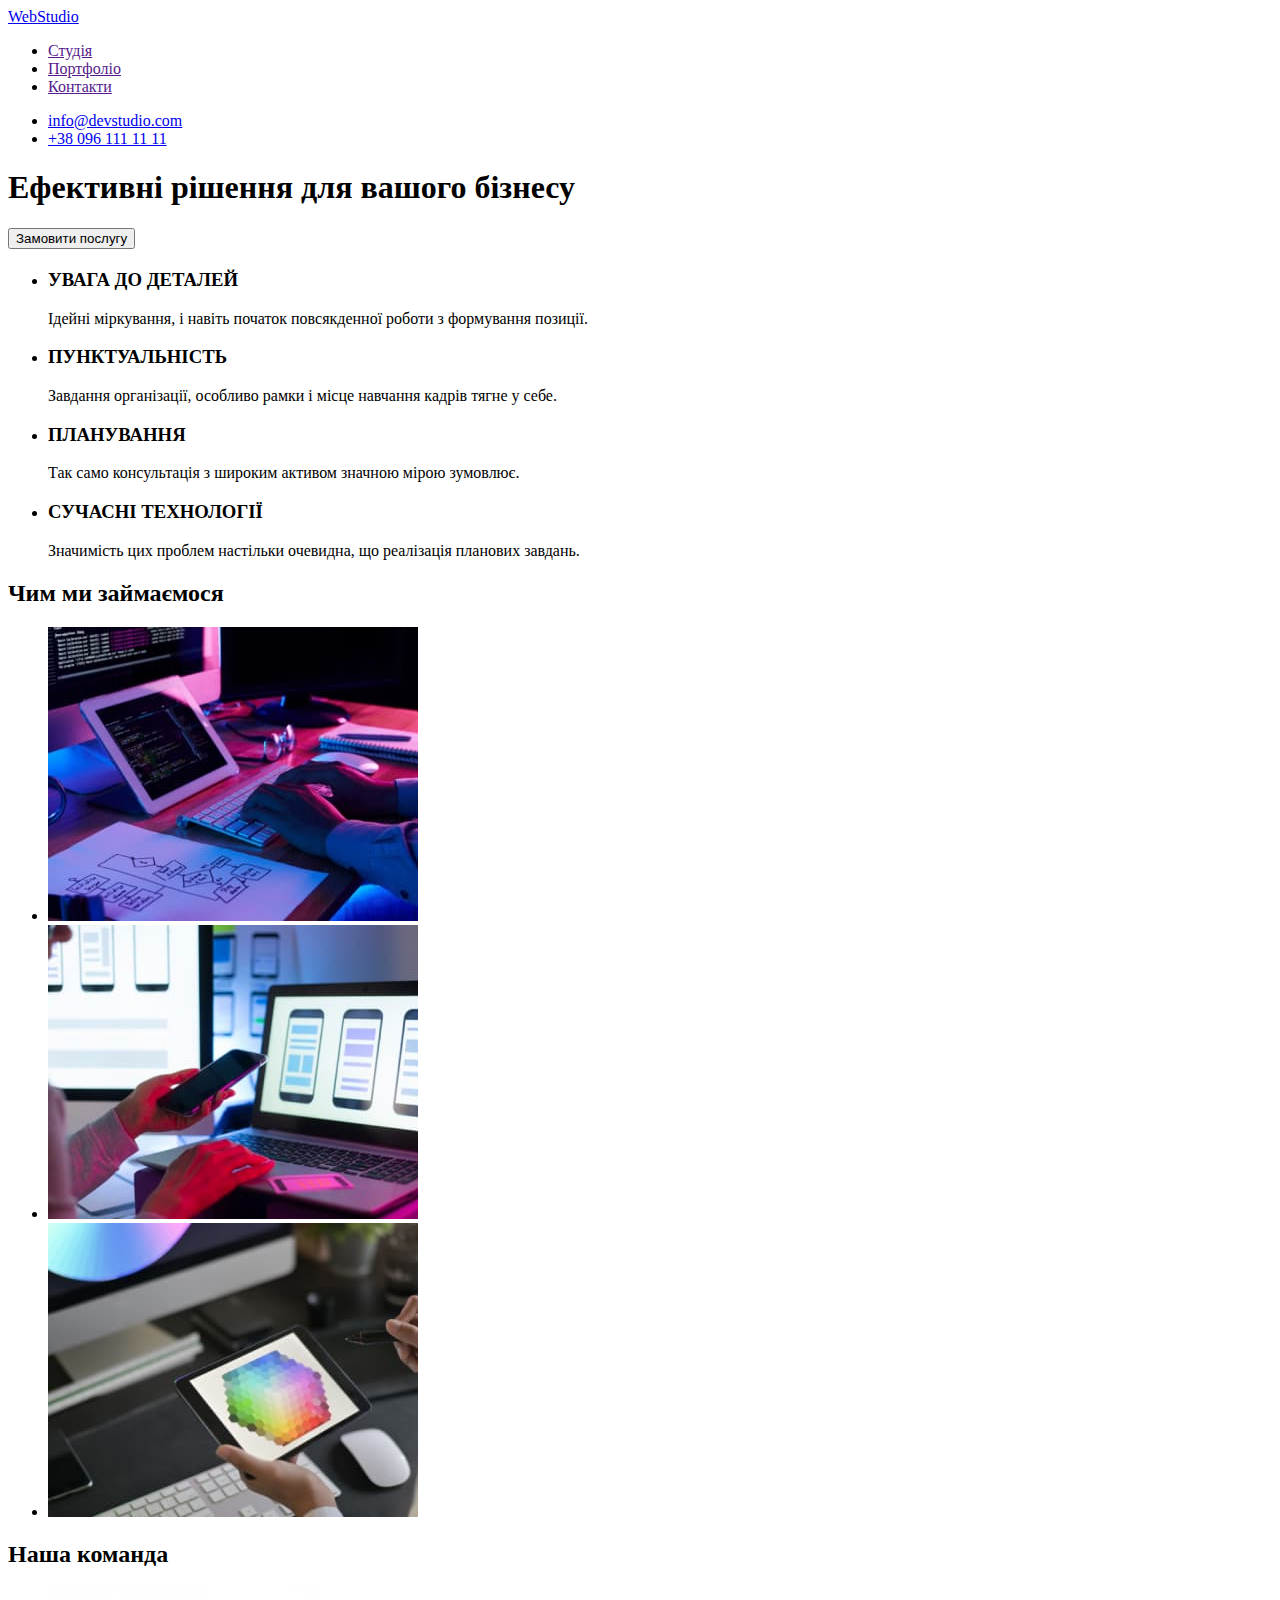
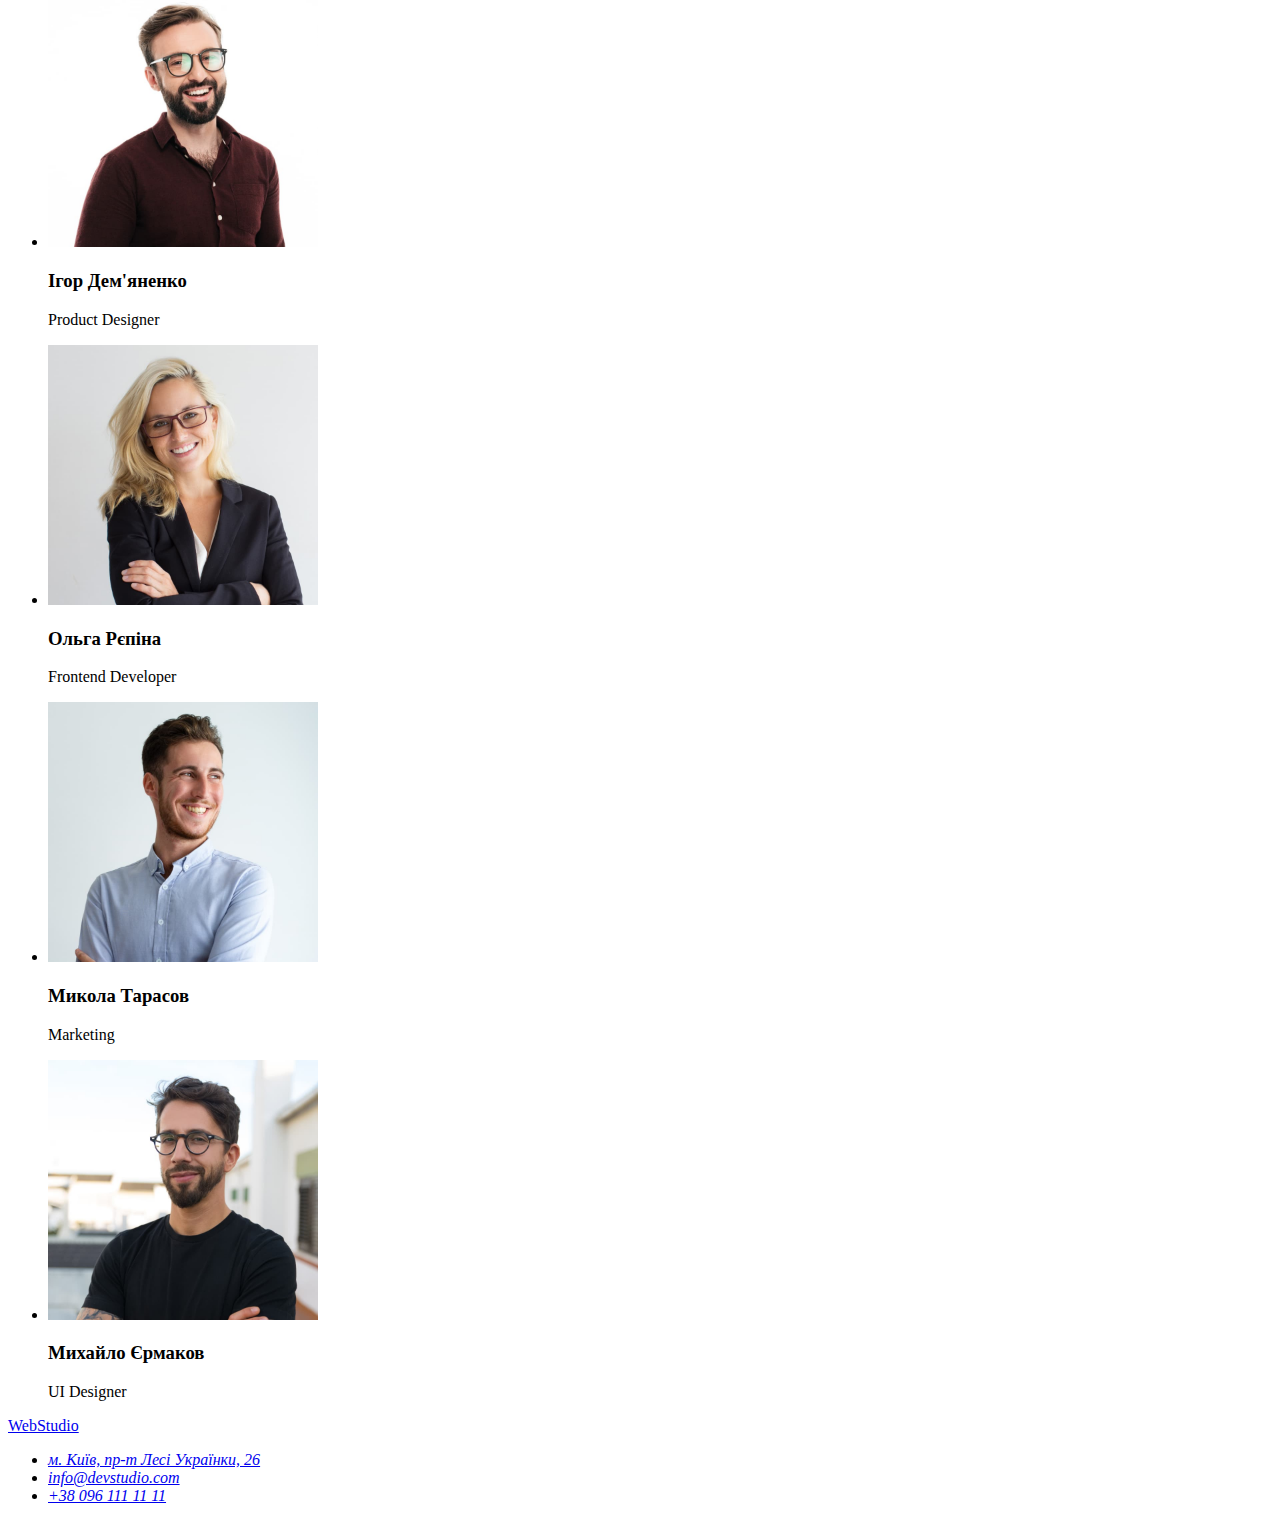
==== index.html @ 6aa67046 "update index html" ====
<!DOCTYPE html>
<html lang="en">

<head>
  <meta charset="UTF-8">
  <meta http-equiv="X-UA-Compatible" content="IE=edge">
  <meta name="viewport" content="width=device-width, initial-scale=1.0">
  <title>Document</title>
</head>

<body>
  <header>
    <a href="/">WebStudio</a>

    <nav>
      <ul>
        <li><a href="">Студія</a></li>
        <li><a href="">Портфоліо</a></li>
        <li><a href="">Контакти</a></li>
      </ul>
    </nav>
    <ul>
      <li><a href="mailto:info@devstudio.com">info@devstudio.com</a></li>
      <li><a href="tel:+380961111111">+38 096 111 11 11</a></li>
    </ul>
  </header>
  <main>
    <section>
      <h1>Ефективні рішення для вашого бізнесу</h1>
      <button type="button">Замовити послугу</button>
    </section>
    <section>
      <h2></h2>
      <ul>
        <li>
          <h3>УВАГА ДО ДЕТАЛЕЙ</h3>
          <p>Ідейні міркування, і навіть початок повсякденної роботи з формування позиції.</p>
        </li>
        <li>
          <h3>ПУНКТУАЛЬНІСТЬ</h3>
          <p>Завдання організації, особливо рамки і місце навчання кадрів тягне у себе.</p>
        </li>
        <li>
          <h3>ПЛАНУВАННЯ</h3>
          <p>Так само консультація з широким активом значною мірою зумовлює.</p>
        </li>
        <li>
          <h3>СУЧАСНІ ТЕХНОЛОГІЇ</h3>
          <p>Значимість цих проблем настільки очевидна, що реалізація планових завдань.</p>
        </li>
      </ul>
    </section>
    <section>
      <h2>Чим ми займаємося</h2>
      <ul>
        <li><img src="./images/box_1.jpg" alt="Computer work" width="370"></li>
        <li><img src="./images/box_2.jpg" alt="Work on the phone" width="370"></li>
        <li><img src="./images/box_3.jpg" alt="Work on a tablet" width="370"></li>
      </ul>
    </section>
    <section>
      <h2>Наша команда</h2>
      <ul>
        <li>
          <img src="./images/Igor.jpg" alt="Photo Product Designer" width="270">
          <h3>Ігор Дем'яненко</h3>
          <p>Product Designer</p>
        </li>
        <li>
          <img src="./images/Olga.jpg" alt="Photo Frontend Developer" width="270">
          <h3>Ольга Рєпіна</h3>
          <p>Frontend Developer</p>
        </li>
        <li>
          <img src="./images/Mykola.jpg" alt="Photo Marketing" width="270">
          <h3>Микола Тарасов</h3>
          <p>Marketing</p>
        </li>
        <li>
          <img src="./images/Mykhailo.jpg" alt="Photo UI Designer" width="270">
          <h3>Михайло Єрмаков</h3>
          <p>UI Designer</p>
        </li>
      </ul>
    </section>
  </main>
  <footer>
    <a href="/">WebStudio</a>
    <address>
      <ul>
        <li><a
            href="https://www.google.com/maps/d/u/0/viewer?mid=10uSM3H-mIU3GznYo2szRIEphczw&hl=en_US&ll=50.42732700000001%2C30.538092&z=17"
            target="_blank" rel="noopener noreferrer">м. Київ, пр-т Лесі Українки, 26</a></li>
        <li><a href="mailto:info@devstudio.com">info@devstudio.com</a></li>
        <li><a href="tel:+380961111111">+38 096 111 11 11</a></li>
      </ul>
    </address>
  </footer>
</body>

</html>
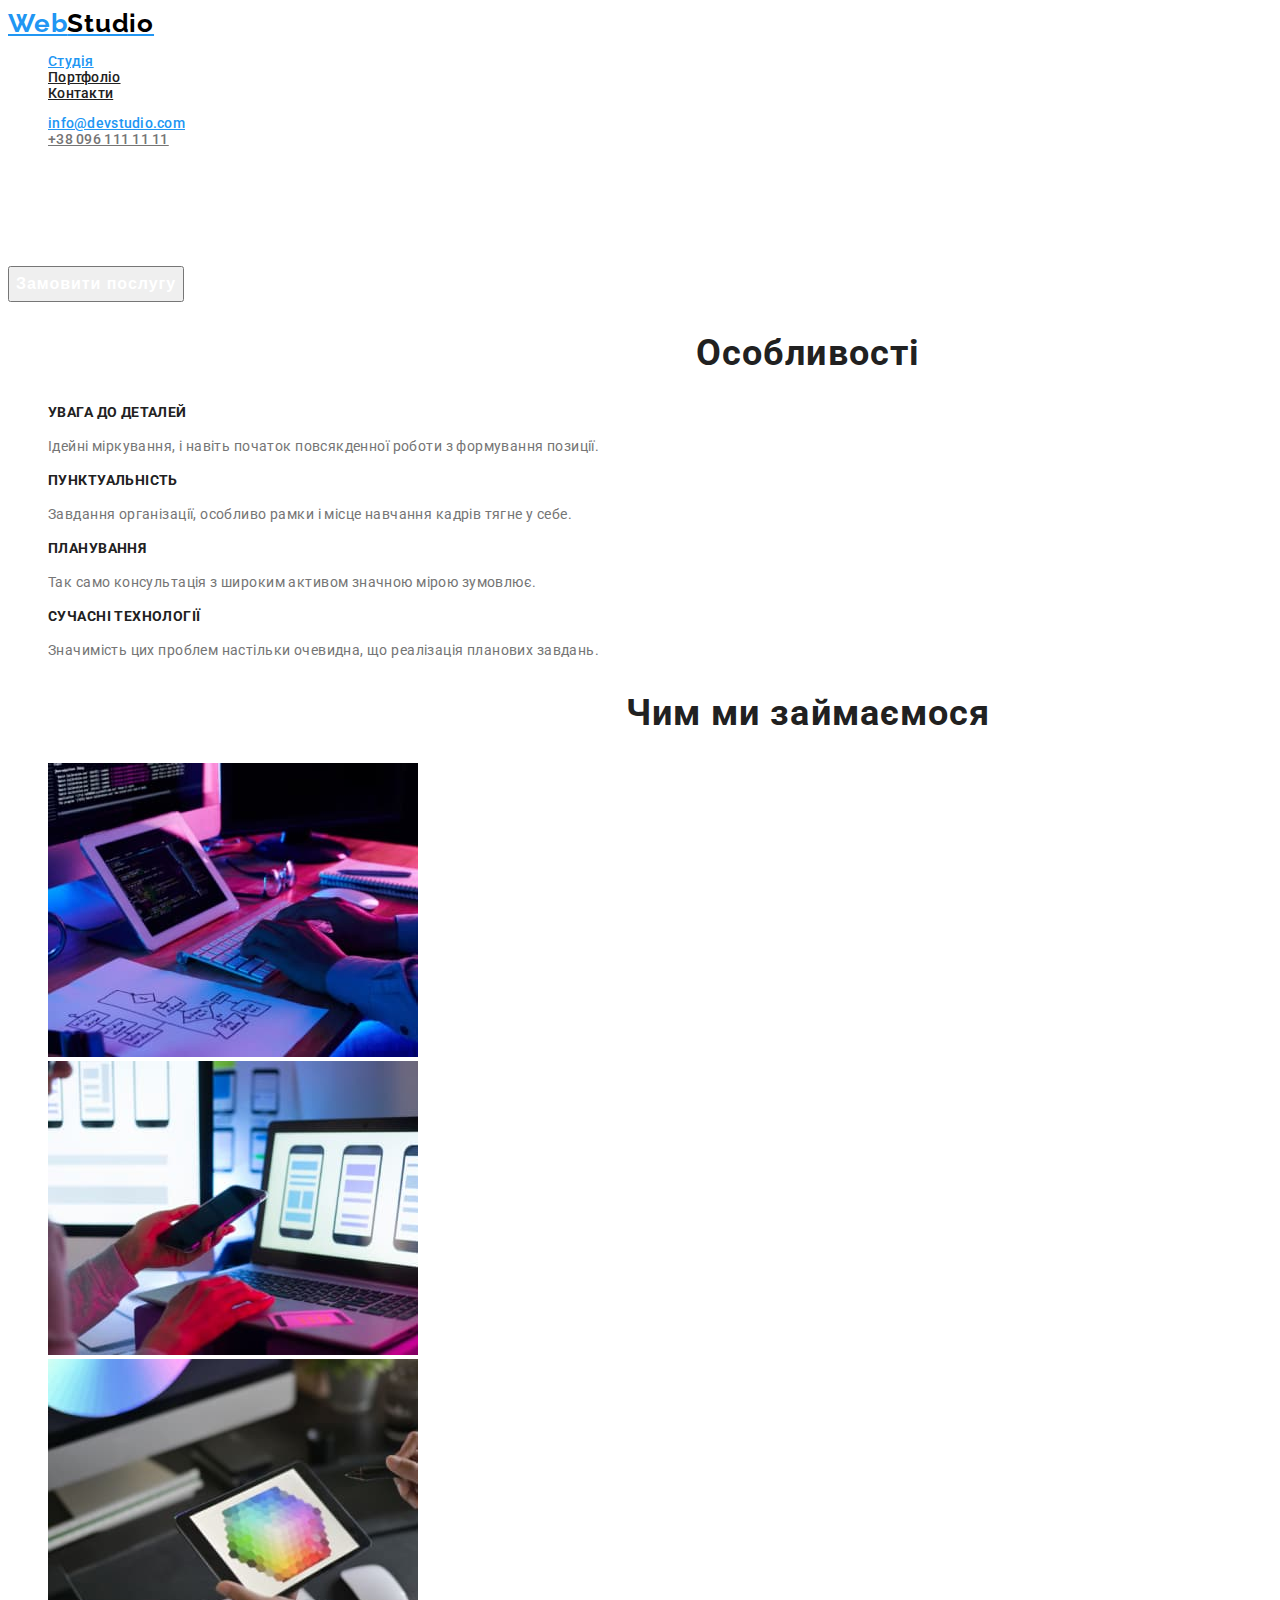
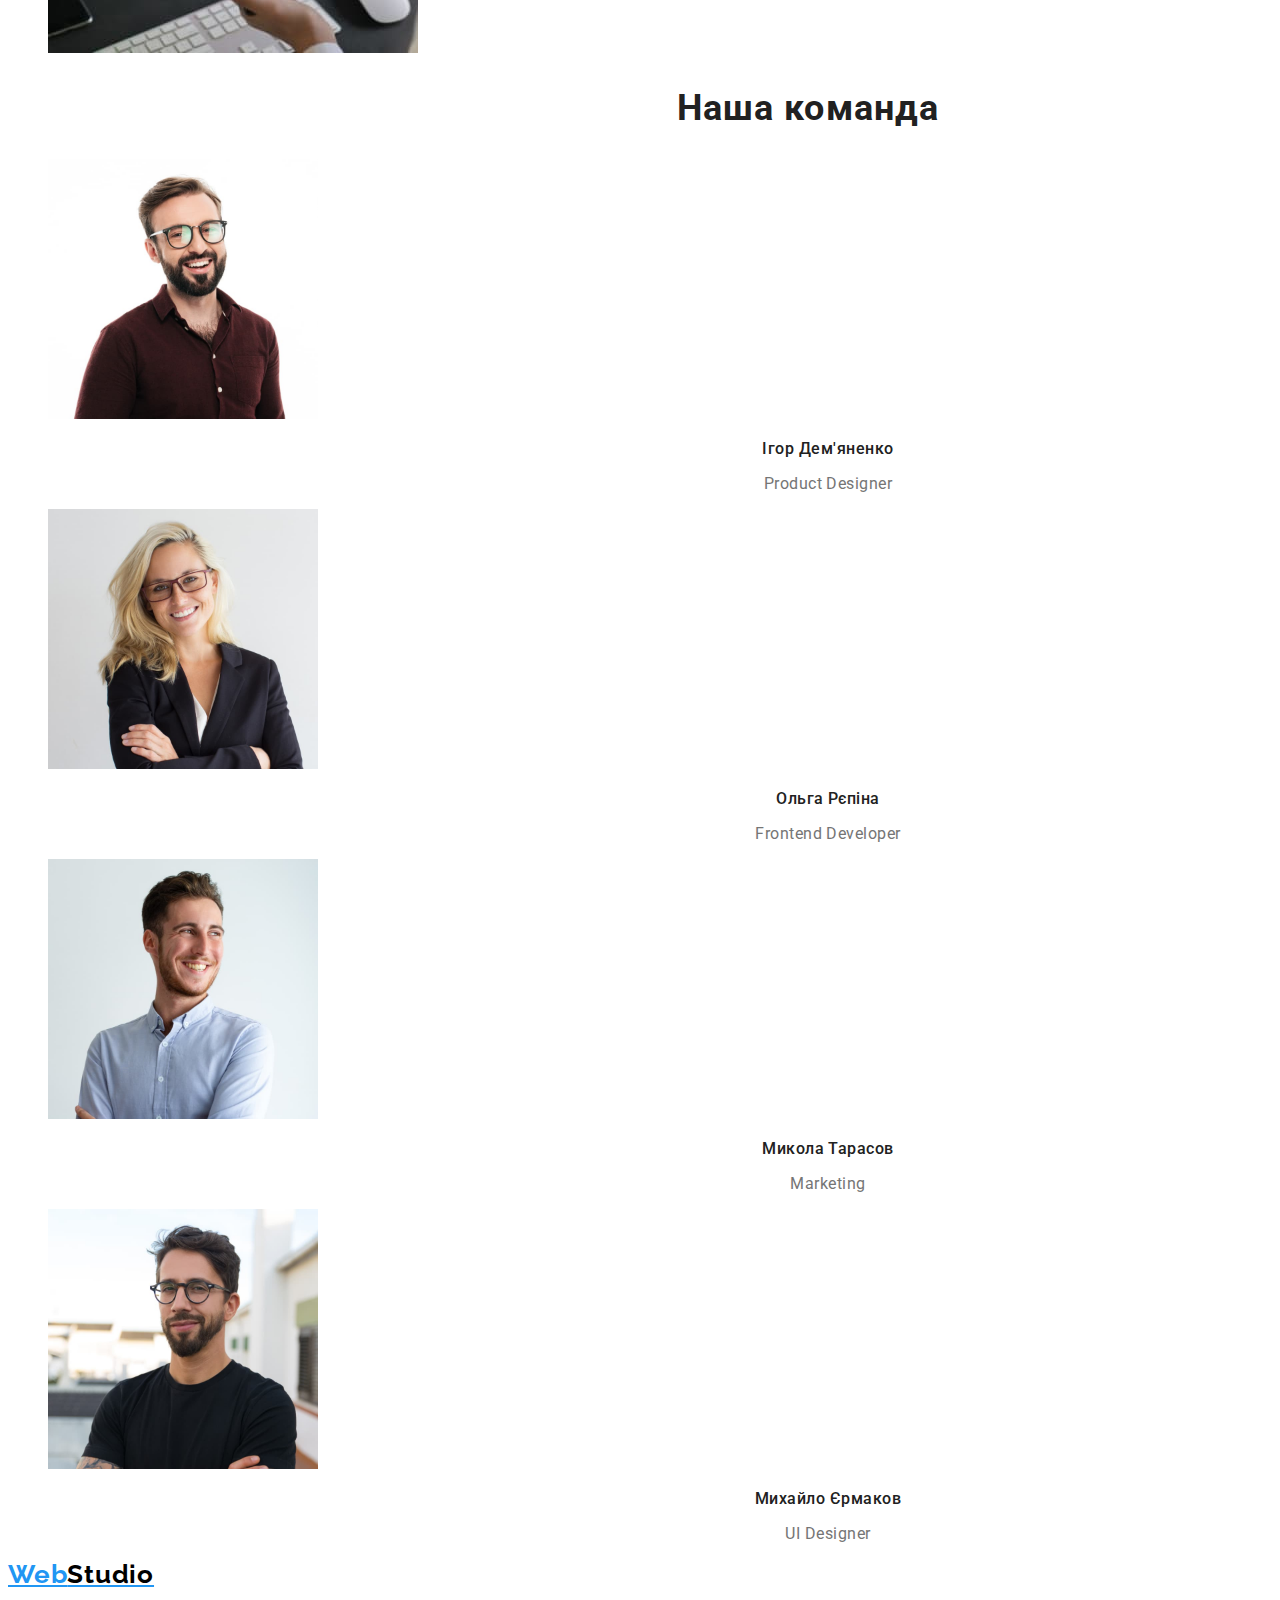
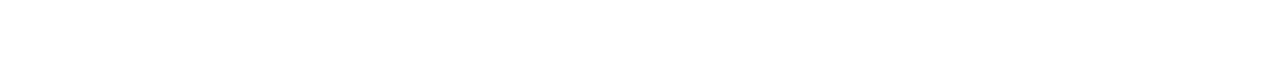
==== commit cad66e17: "change" ====
--- a/index.html
+++ b/index.html
@@ -5,53 +5,58 @@
   <meta charset="UTF-8">
   <meta http-equiv="X-UA-Compatible" content="IE=edge">
   <meta name="viewport" content="width=device-width, initial-scale=1.0">
+  <link rel="preconnect" href="https://fonts.googleapis.com">
+  <link rel="preconnect" href="https://fonts.gstatic.com" crossorigin>
+  <link href="https://fonts.googleapis.com/css2?family=Raleway:wght@700&family=Roboto:wght@400;500;700;900&display=swap"
+    rel="stylesheet">
+  <link rel="stylesheet" href="css/styles.css">
   <title>Document</title>
 </head>
 
 <body>
-  <header>
-    <a href="/">WebStudio</a>
+  <header class="top">
+    <a href="/" class="logo-beginning">Web<span class="logo-continuation">Studio</span></a>
 
     <nav>
       <ul>
-        <li><a href="">Студія</a></li>
-        <li><a href="">Портфоліо</a></li>
-        <li><a href="">Контакти</a></li>
+        <li><a href="" class="nav-studio">Студія</a></li>
+        <li><a href="" class="nav-portfolio">Портфоліо</a></li>
+        <li><a href="" class="nav-contacts">Контакти</a></li>
       </ul>
     </nav>
     <ul>
-      <li><a href="mailto:info@devstudio.com">info@devstudio.com</a></li>
-      <li><a href="tel:+380961111111">+38 096 111 11 11</a></li>
+      <li><a href="mailto:info@devstudio.com" class="head-email">info@devstudio.com</a></li>
+      <li><a href="tel:+380961111111" class="head-phone">+38 096 111 11 11</a></li>
     </ul>
   </header>
   <main>
     <section>
-      <h1>Ефективні рішення для вашого бізнесу</h1>
-      <button type="button">Замовити послугу</button>
+      <h1 class="main-name">Ефективні рішення для вашого бізнесу</h1>
+      <button type="button" class="order-button">Замовити послугу</button>
     </section>
     <section>
-      <h2></h2>
+      <h2 class="name">Особливості</h2>
       <ul>
         <li>
-          <h3>УВАГА ДО ДЕТАЛЕЙ</h3>
-          <p>Ідейні міркування, і навіть початок повсякденної роботи з формування позиції.</p>
+          <h3 class="characteristic">УВАГА ДО ДЕТАЛЕЙ</h3>
+          <p class="description">Ідейні міркування, і навіть початок повсякденної роботи з формування позиції.</p>
         </li>
         <li>
-          <h3>ПУНКТУАЛЬНІСТЬ</h3>
-          <p>Завдання організації, особливо рамки і місце навчання кадрів тягне у себе.</p>
+          <h3 class="characteristic">ПУНКТУАЛЬНІСТЬ</h3>
+          <p class="description">Завдання організації, особливо рамки і місце навчання кадрів тягне у себе.</p>
         </li>
         <li>
-          <h3>ПЛАНУВАННЯ</h3>
-          <p>Так само консультація з широким активом значною мірою зумовлює.</p>
+          <h3 class="characteristic">ПЛАНУВАННЯ</h3>
+          <p class="description">Так само консультація з широким активом значною мірою зумовлює.</p>
         </li>
         <li>
-          <h3>СУЧАСНІ ТЕХНОЛОГІЇ</h3>
-          <p>Значимість цих проблем настільки очевидна, що реалізація планових завдань.</p>
+          <h3 class="characteristic">СУЧАСНІ ТЕХНОЛОГІЇ</h3>
+          <p class="description">Значимість цих проблем настільки очевидна, що реалізація планових завдань.</p>
         </li>
       </ul>
     </section>
     <section>
-      <h2>Чим ми займаємося</h2>
+      <h2 class="name">Чим ми займаємося</h2>
       <ul>
         <li><img src="./images/box_1.jpg" alt="Computer work" width="370"></li>
         <li><img src="./images/box_2.jpg" alt="Work on the phone" width="370"></li>
@@ -59,40 +64,40 @@
       </ul>
     </section>
     <section>
-      <h2>Наша команда</h2>
+      <h2 class="name">Наша команда</h2>
       <ul>
         <li>
           <img src="./images/Igor.jpg" alt="Photo Product Designer" width="270">
-          <h3>Ігор Дем'яненко</h3>
-          <p>Product Designer</p>
+          <h3 class="developer">Ігор Дем'яненко</h3>
+          <p class="position">Product Designer</p>
         </li>
         <li>
           <img src="./images/Olga.jpg" alt="Photo Frontend Developer" width="270">
-          <h3>Ольга Рєпіна</h3>
-          <p>Frontend Developer</p>
+          <h3 class="developer">Ольга Рєпіна</h3>
+          <p class="position">Frontend Developer</p>
         </li>
         <li>
           <img src="./images/Mykola.jpg" alt="Photo Marketing" width="270">
-          <h3>Микола Тарасов</h3>
-          <p>Marketing</p>
+          <h3 class="developer">Микола Тарасов</h3>
+          <p class="position">Marketing</p>
         </li>
         <li>
           <img src="./images/Mykhailo.jpg" alt="Photo UI Designer" width="270">
-          <h3>Михайло Єрмаков</h3>
-          <p>UI Designer</p>
+          <h3 class="developer">Михайло Єрмаков</h3>
+          <p class="position">UI Designer</p>
         </li>
       </ul>
     </section>
   </main>
-  <footer>
-    <a href="/">WebStudio</a>
+  <footer class="bottom">
+    <a href="/" class="logo-beginning">Web<span class="logo-continuation">Studio</span></a>
     <address>
       <ul>
         <li><a
             href="https://www.google.com/maps/d/u/0/viewer?mid=10uSM3H-mIU3GznYo2szRIEphczw&hl=en_US&ll=50.42732700000001%2C30.538092&z=17"
-            target="_blank" rel="noopener noreferrer">м. Київ, пр-т Лесі Українки, 26</a></li>
-        <li><a href="mailto:info@devstudio.com">info@devstudio.com</a></li>
-        <li><a href="tel:+380961111111">+38 096 111 11 11</a></li>
+            target="_blank" rel="noopener noreferrer" class="location">м. Київ, пр-т Лесі Українки, 26</a></li>
+        <li><a href="mailto:info@devstudio.com" class="foot-email">info@devstudio.com</a></li>
+        <li><a href="tel:+380961111111" class="foot-phone">+38 096 111 11 11</a></li>
       </ul>
     </address>
   </footer>
--- a/css/styles.css
+++ b/css/styles.css
@@ -0,0 +1,193 @@
+body {
+    font-family: Roboto;
+    background: #FFFFFF;
+    height: 2346px;
+    width: 1600px;
+    left: -1750px;
+    top: -1174px;
+    border-radius: 0px;
+}
+
+ul {
+    list-style: none;
+}
+
+.top {
+    font-style: normal;
+    font-weight: 500;
+    font-size: 14px;
+    line-height: 16px;
+    letter-spacing: 0.02em;
+}
+
+.logo-beginning {
+    font-family: 'Raleway';
+    font-style: normal;
+    font-weight: 700;
+    font-size: 26px;
+    line-height: 31px;
+    letter-spacing: 0.03em;
+    color: #2196F3;
+}
+
+.logo-continuation {
+    font-family: 'Raleway';
+    font-style: normal;
+    font-weight: 700;
+    font-size: 26px;
+    line-height: 31px;
+    letter-spacing: 0.03em;
+    color: #000000;
+}
+
+.nav-studio {
+    color: #2196F3;
+}
+
+.nav-studio:hover,
+.nav-studio:focus {
+    color: #212121;
+}
+
+.nav-portfolio {
+    color: #212121;
+}
+
+.nav-portfolio:hover,
+.nav-portfolio:focus {
+    color: #2196F3;
+}
+
+.nav-contacts {
+    color: #212121;
+}
+
+.nav-contacts:hover,
+.nav-contacts:focus {
+    color: #2196F3;
+}
+
+.head-email {
+    color: #2196F3;
+}
+
+.head-email:hover,
+.head-email:focus {
+    color: #212121;
+}
+
+.head-phone {
+    color: #757575;
+}
+
+.head-phone:hover,
+.head-phone:focus {
+    color: #2196F3;
+}
+
+.main-name {
+    font-style: normal;
+    font-weight: 900;
+    font-size: 44px;
+    line-height: 60px;
+    text-align: center;
+    letter-spacing: 0.06em;
+    text-transform: uppercase;
+    color: #FFFFFF;
+}
+
+.order-button {
+    font-style: normal;
+    font-weight: 700;
+    font-size: 16px;
+    line-height: 30px;
+    display: flex;
+    align-items: center;
+    text-align: center;
+    letter-spacing: 0.06em;
+    color: #FFFFFF;
+}
+
+.name {
+    font-style: normal;
+    font-weight: 700;
+    font-size: 36px;
+    line-height: 42px;
+    text-align: center;
+    letter-spacing: 0.03em;
+    color: #212121;
+}
+
+.characteristic {
+    font-style: normal;
+    font-weight: 700;
+    font-size: 14px;
+    line-height: 16px;
+    letter-spacing: 0.03em;
+    text-transform: uppercase;
+    color: #212121;
+}
+
+.description {
+    font-style: normal;
+    font-weight: 400;
+    font-size: 14px;
+    line-height: 24px;
+    letter-spacing: 0.03em;
+    color: #757575;
+}
+
+.developer {
+    font-style: normal;
+    font-weight: 500;
+    font-size: 16px;
+    line-height: 19px;
+    text-align: center;
+    letter-spacing: 0.03em;
+    color: #212121;
+}
+
+.position {
+    font-style: normal;
+    font-weight: 400;
+    font-size: 16px;
+    line-height: 19px;
+    text-align: center;
+    letter-spacing: 0.03em;
+    color: #757575;
+}
+
+.bottom {
+    font-style: normal;
+    font-weight: 400;
+    font-size: 14px;
+    line-height: 24px;
+    letter-spacing: 0.03em;
+}
+
+.location {
+    color: #FFFFFF;
+}
+
+.location:hover,
+.location:focus {
+    color: #2196F3;
+}
+
+.foot-email {
+    color: rgba(255, 255, 255, 0.6);
+}
+
+.foot-email:hover,
+.foot-email:focus {
+    color: #2196F3;
+}
+
+.foot-phone {
+    color: rgba(255, 255, 255, 0.6);
+}
+
+.foot-phone:hover,
+.foot-phone:focus {
+    color: #2196F3;
+}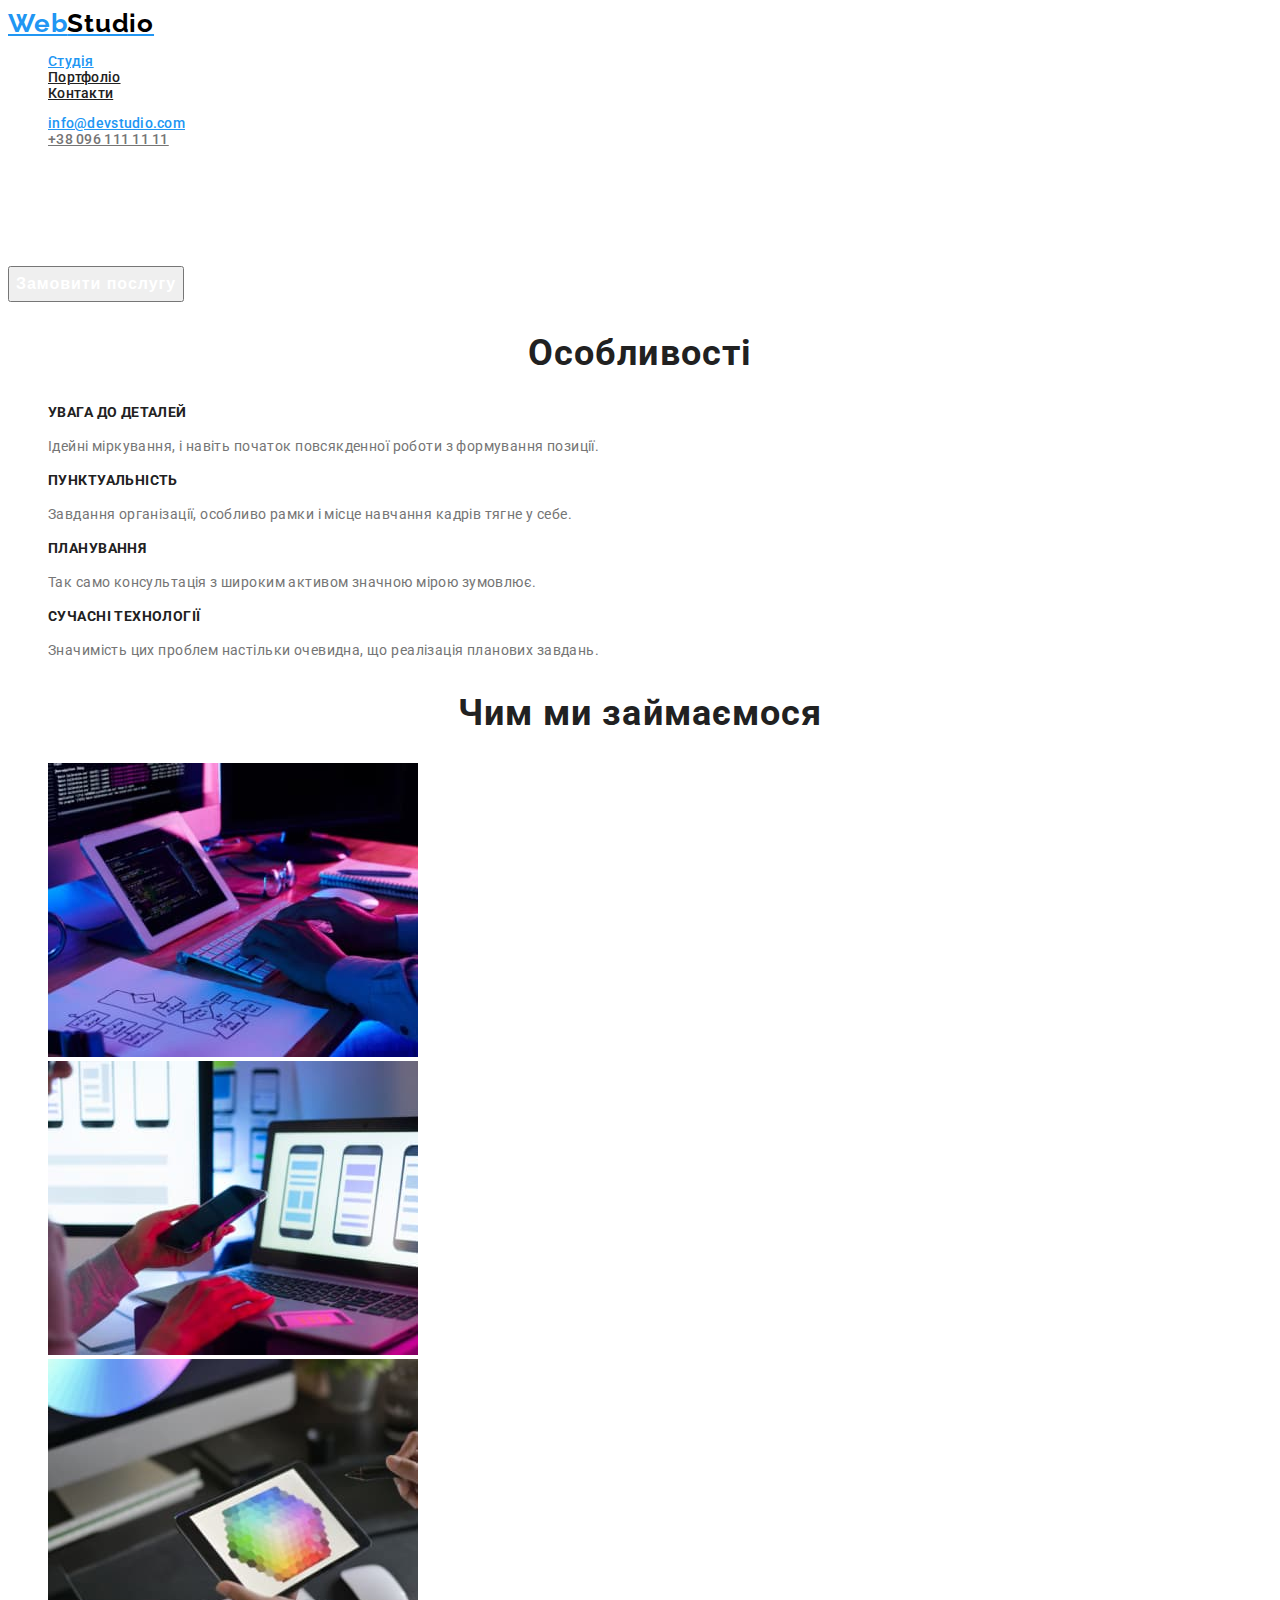
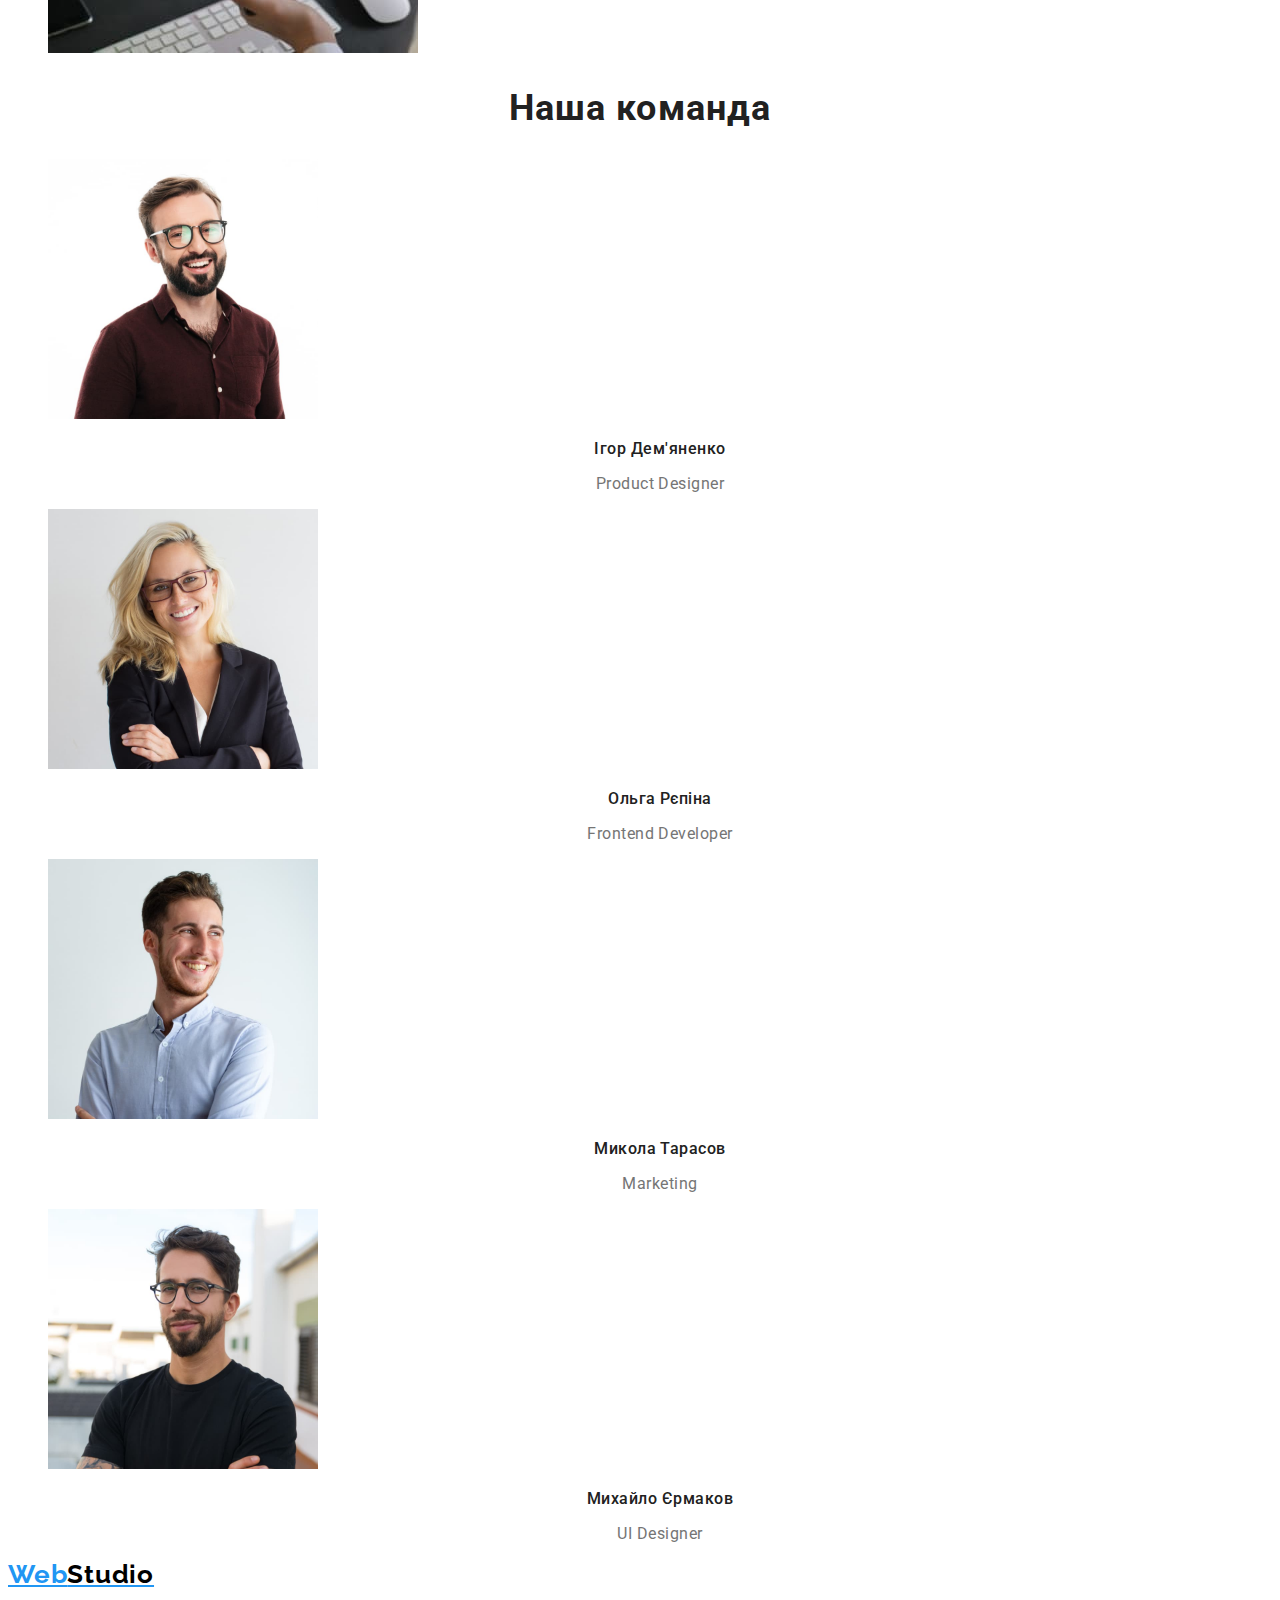
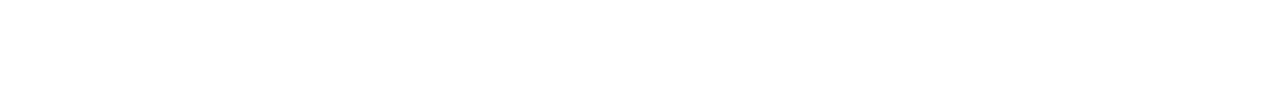
==== commit 81982e63: "Update" ====
--- a/index.html
+++ b/index.html
@@ -15,16 +15,16 @@
 
 <body>
   <header class="top">
-    <a href="/" class="logo-beginning">Web<span class="logo-continuation">Studio</span></a>
+    <a href="https://hihamoro.github.io/goit-markup-hw-01/" class="logo-beginning">Web<span class="logo-continuation">Studio</span></a>
 
     <nav>
-      <ul>
+      <ul class="list">
         <li><a href="" class="nav-studio">Студія</a></li>
-        <li><a href="" class="nav-portfolio">Портфоліо</a></li>
+        <li><a href="https://hihamoro.github.io/goit-markup-hw-02/" class="nav-portfolio">Портфоліо</a></li>
         <li><a href="" class="nav-contacts">Контакти</a></li>
       </ul>
     </nav>
-    <ul>
+    <ul class="list">
       <li><a href="mailto:info@devstudio.com" class="head-email">info@devstudio.com</a></li>
       <li><a href="tel:+380961111111" class="head-phone">+38 096 111 11 11</a></li>
     </ul>
@@ -36,7 +36,7 @@
     </section>
     <section>
       <h2 class="name">Особливості</h2>
-      <ul>
+      <ul class="list">
         <li>
           <h3 class="characteristic">УВАГА ДО ДЕТАЛЕЙ</h3>
           <p class="description">Ідейні міркування, і навіть початок повсякденної роботи з формування позиції.</p>
@@ -57,7 +57,7 @@
     </section>
     <section>
       <h2 class="name">Чим ми займаємося</h2>
-      <ul>
+      <ul class="list">
         <li><img src="./images/box_1.jpg" alt="Computer work" width="370"></li>
         <li><img src="./images/box_2.jpg" alt="Work on the phone" width="370"></li>
         <li><img src="./images/box_3.jpg" alt="Work on a tablet" width="370"></li>
@@ -65,7 +65,7 @@
     </section>
     <section>
       <h2 class="name">Наша команда</h2>
-      <ul>
+      <ul class="list">
         <li>
           <img src="./images/Igor.jpg" alt="Photo Product Designer" width="270">
           <h3 class="developer">Ігор Дем'яненко</h3>
@@ -90,9 +90,9 @@
     </section>
   </main>
   <footer class="bottom">
-    <a href="/" class="logo-beginning">Web<span class="logo-continuation">Studio</span></a>
+    <a href="https://hihamoro.github.io/goit-markup-hw-01/" class="logo-beginning">Web<span class="logo-continuation">Studio</span></a>
     <address>
-      <ul>
+      <ul class="list">
         <li><a
             href="https://www.google.com/maps/d/u/0/viewer?mid=10uSM3H-mIU3GznYo2szRIEphczw&hl=en_US&ll=50.42732700000001%2C30.538092&z=17"
             target="_blank" rel="noopener noreferrer" class="location">м. Київ, пр-т Лесі Українки, 26</a></li>
--- a/css/styles.css
+++ b/css/styles.css
@@ -1,14 +1,10 @@
 body {
-    font-family: Roboto;
+    font-family: "Roboto", "Raleway", sans-serif;
     background: #FFFFFF;
-    height: 2346px;
-    width: 1600px;
-    left: -1750px;
-    top: -1174px;
-    border-radius: 0px;
+    color: #212121;
 }
 
-ul {
+.list {
     list-style: none;
 }
 
@@ -106,6 +102,12 @@
     text-align: center;
     letter-spacing: 0.06em;
     color: #FFFFFF;
+    cursor: pointer;
+}
+
+.order-button:hover,
+.order-button:focus {
+    color: #212121;
 }
 
 .name {
@@ -115,7 +117,6 @@
     line-height: 42px;
     text-align: center;
     letter-spacing: 0.03em;
-    color: #212121;
 }
 
 .characteristic {
@@ -144,7 +145,6 @@
     line-height: 19px;
     text-align: center;
     letter-spacing: 0.03em;
-    color: #212121;
 }
 
 .position {
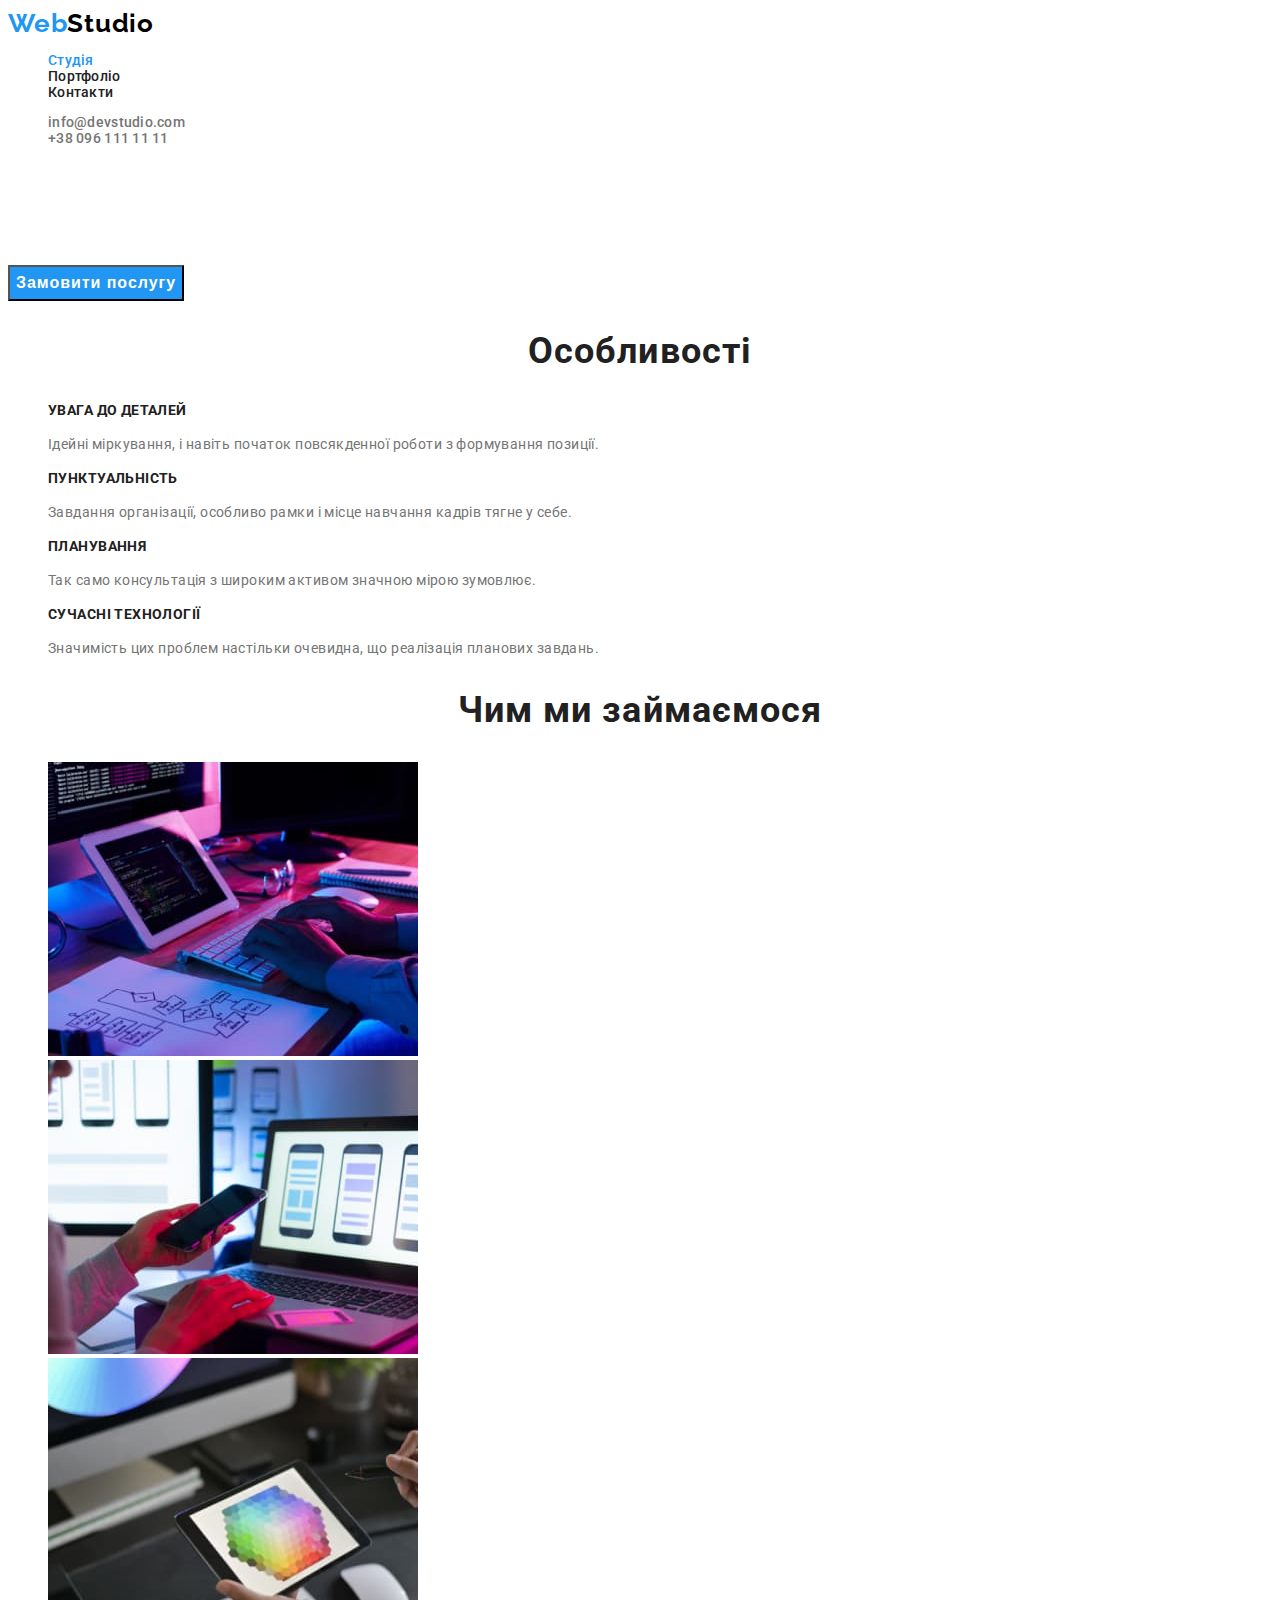
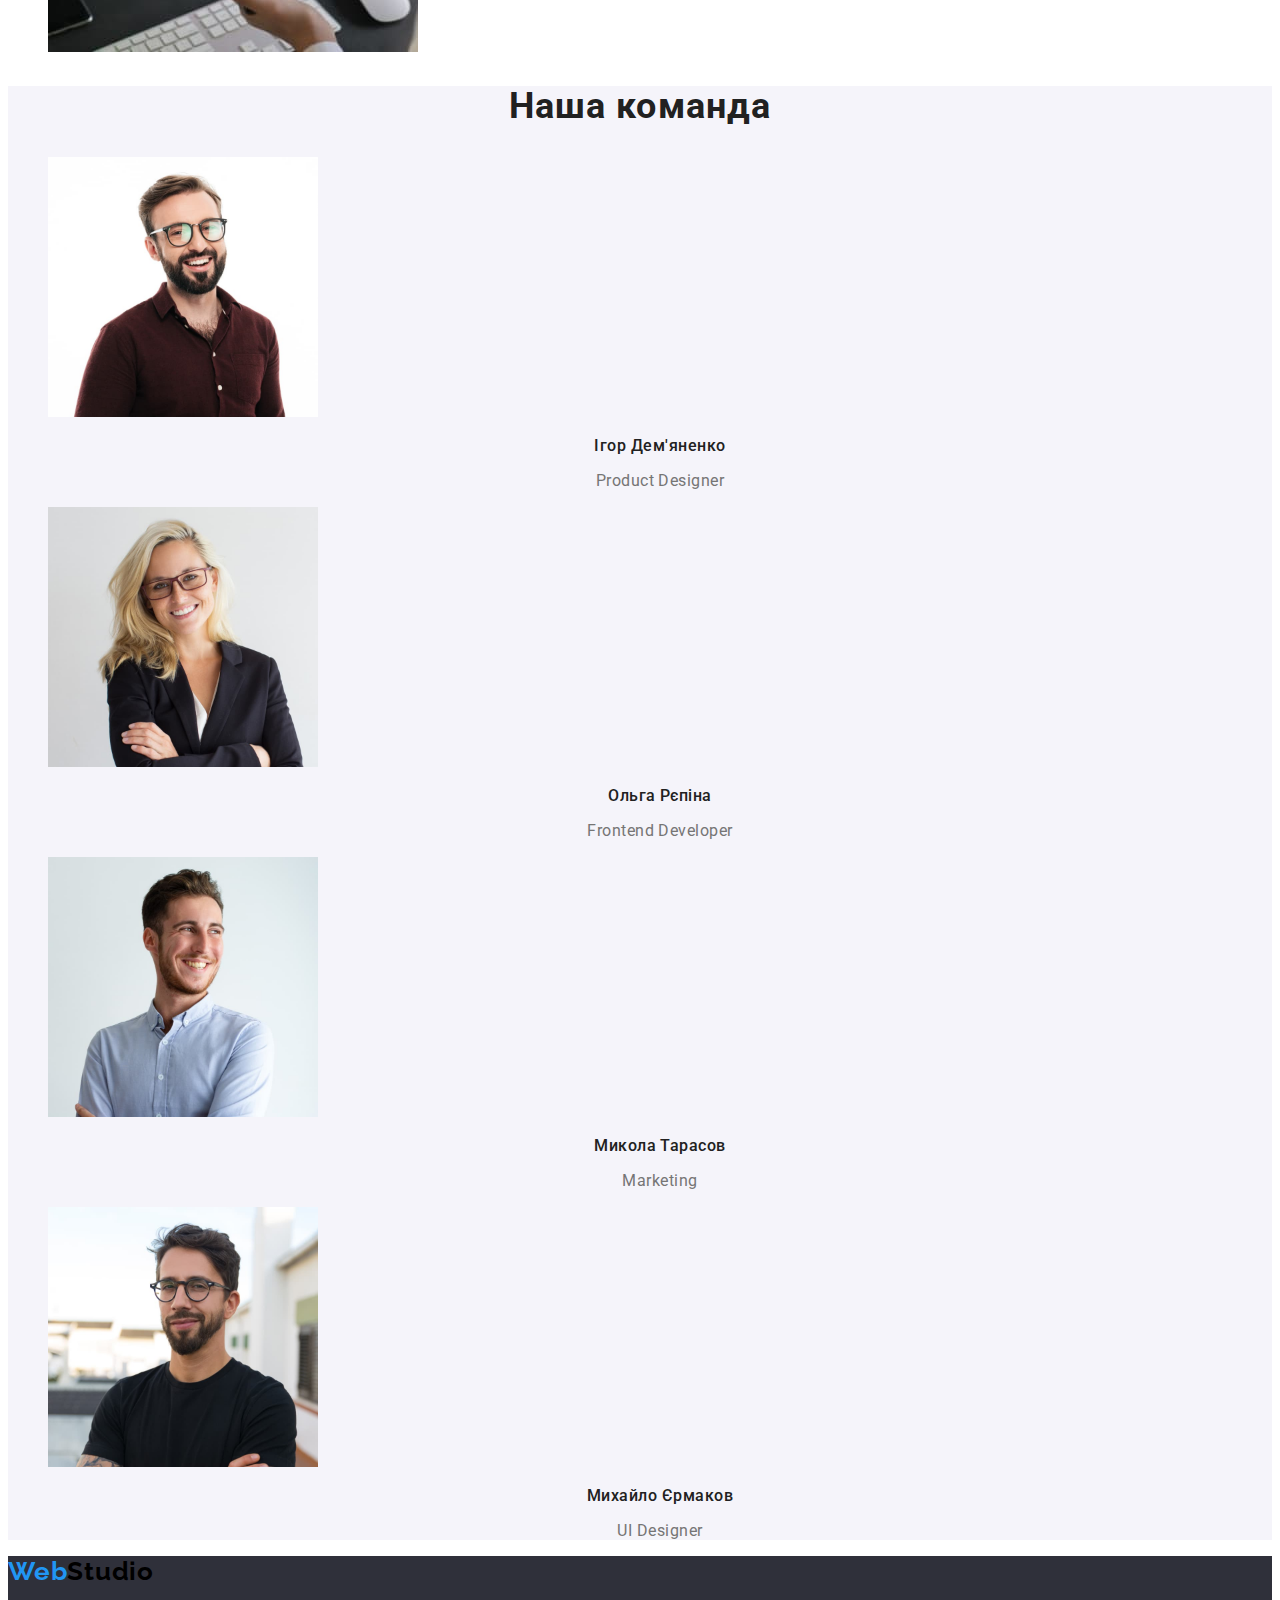
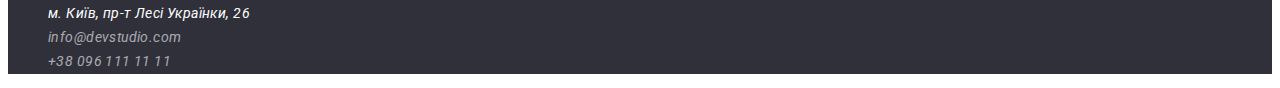
==== commit b2111d8b: "update" ====
--- a/index.html
+++ b/index.html
@@ -11,17 +11,22 @@
     rel="stylesheet">
   <link rel="stylesheet" href="css/styles.css">
   <title>Document</title>
+  <style>
+    a {
+      text-decoration: none;
+    }
+  </style>
 </head>
 
 <body>
   <header class="top">
-    <a href="https://hihamoro.github.io/goit-markup-hw-01/" class="logo-beginning">Web<span class="logo-continuation">Studio</span></a>
+    <a href="./index.html" class="logo-beginning">Web<span class="logo-continuation">Studio</span></a>
 
     <nav>
       <ul class="list">
-        <li><a href="" class="nav-studio">Студія</a></li>
-        <li><a href="https://hihamoro.github.io/goit-markup-hw-02/" class="nav-portfolio">Портфоліо</a></li>
-        <li><a href="" class="nav-contacts">Контакти</a></li>
+        <li><a href="./index.html" class="link current">Студія</a></li>
+        <li><a href="./portfolio.html" class="link">Портфоліо</a></li>
+        <li><a href="" class="link">Контакти</a></li>
       </ul>
     </nav>
     <ul class="list">
@@ -35,7 +40,7 @@
       <button type="button" class="order-button">Замовити послугу</button>
     </section>
     <section>
-      <h2 class="name">Особливості</h2>
+      <h2 class="secondary-name">Особливості</h2>
       <ul class="list">
         <li>
           <h3 class="characteristic">УВАГА ДО ДЕТАЛЕЙ</h3>
@@ -56,15 +61,15 @@
       </ul>
     </section>
     <section>
-      <h2 class="name">Чим ми займаємося</h2>
+      <h2 class="secondary-name">Чим ми займаємося</h2>
       <ul class="list">
         <li><img src="./images/box_1.jpg" alt="Computer work" width="370"></li>
         <li><img src="./images/box_2.jpg" alt="Work on the phone" width="370"></li>
         <li><img src="./images/box_3.jpg" alt="Work on a tablet" width="370"></li>
       </ul>
     </section>
-    <section>
-      <h2 class="name">Наша команда</h2>
+    <section class="hero">
+      <h2 class="secondary-name">Наша команда</h2>
       <ul class="list">
         <li>
           <img src="./images/Igor.jpg" alt="Photo Product Designer" width="270">
@@ -90,7 +95,7 @@
     </section>
   </main>
   <footer class="bottom">
-    <a href="https://hihamoro.github.io/goit-markup-hw-01/" class="logo-beginning">Web<span class="logo-continuation">Studio</span></a>
+    <a href="./index.html" class="logo-beginning">Web<span class="logo-continuation">Studio</span></a>
     <address>
       <ul class="list">
         <li><a
--- a/css/styles.css
+++ b/css/styles.css
@@ -1,18 +1,32 @@
+:root {
+    --primary-text-color: #212121;
+    --title-text-color: #757575;
+    --button-color: #FFFFFF;
+    --accent-color: #2196F3;
+    --contact-color: rgba(255, 255, 255, 0.6);
+    --filter-color: #F5F4FA;
+    --main-background: #2F303A;
+    ;
+    --hero-background: #F5F4FA;
+}
+
 body {
-    font-family: "Roboto", "Raleway", sans-serif;
+    font-family: "Roboto", sans-serif;
     background: #FFFFFF;
-    color: #212121;
+    color: var(--primary-text-color);
 }
 
 .list {
     list-style: none;
 }
 
+/* header */
+
 .top {
     font-style: normal;
     font-weight: 500;
     font-size: 14px;
-    line-height: 16px;
+    line-height: 1.14;
     letter-spacing: 0.02em;
 }
 
@@ -21,9 +35,9 @@
     font-style: normal;
     font-weight: 700;
     font-size: 26px;
-    line-height: 31px;
-    letter-spacing: 0.03em;
-    color: #2196F3;
+    line-height: 1.19;
+    letter-spacing: 0.03em;
+    color: var(--accent-color);
 }
 
 .logo-continuation {
@@ -31,90 +45,79 @@
     font-style: normal;
     font-weight: 700;
     font-size: 26px;
-    line-height: 31px;
+    line-height: 1.19;
     letter-spacing: 0.03em;
     color: #000000;
 }
 
-.nav-studio {
-    color: #2196F3;
-}
-
-.nav-studio:hover,
-.nav-studio:focus {
-    color: #212121;
-}
-
-.nav-portfolio {
-    color: #212121;
-}
-
-.nav-portfolio:hover,
-.nav-portfolio:focus {
-    color: #2196F3;
-}
-
-.nav-contacts {
-    color: #212121;
-}
-
-.nav-contacts:hover,
-.nav-contacts:focus {
-    color: #2196F3;
+.link {
+    color: var(--primary-text-color);
+}
+
+.top .link.current {
+    color: var(--accent-color);
+}
+
+.link:hover,
+.link:focus {
+    color: var(--accent-color);
 }
 
 .head-email {
-    color: #2196F3;
+    color: var(--title-text-color);
 }
 
 .head-email:hover,
 .head-email:focus {
-    color: #212121;
+    color: var(--accent-color);
 }
 
 .head-phone {
-    color: #757575;
+    color: var(--title-text-color);
 }
 
 .head-phone:hover,
 .head-phone:focus {
-    color: #2196F3;
-}
+    color: var(--accent-color);
+}
+
+/* main index */
 
 .main-name {
     font-style: normal;
     font-weight: 900;
     font-size: 44px;
-    line-height: 60px;
+    line-height: 1.36;
     text-align: center;
     letter-spacing: 0.06em;
     text-transform: uppercase;
-    color: #FFFFFF;
+    color: var(--button-color);
 }
 
 .order-button {
     font-style: normal;
     font-weight: 700;
     font-size: 16px;
-    line-height: 30px;
+    line-height: 1.87;
     display: flex;
     align-items: center;
     text-align: center;
     letter-spacing: 0.06em;
-    color: #FFFFFF;
+    color: var(--button-color);
     cursor: pointer;
+    background-color: var(--accent-color);
 }
 
 .order-button:hover,
 .order-button:focus {
-    color: #212121;
-}
-
-.name {
+    color: var(--primary-text-color);
+}
+
+.secondary-name {
     font-style: normal;
     font-weight: 700;
     font-size: 36px;
-    line-height: 42px;
+    line-height: 1.16;
     text-align: center;
     letter-spacing: 0.03em;
 }
@@ -123,26 +126,25 @@
     font-style: normal;
     font-weight: 700;
     font-size: 14px;
-    line-height: 16px;
+    line-height: 1.14;
     letter-spacing: 0.03em;
     text-transform: uppercase;
-    color: #212121;
 }
 
 .description {
     font-style: normal;
     font-weight: 400;
     font-size: 14px;
-    line-height: 24px;
-    letter-spacing: 0.03em;
-    color: #757575;
+    line-height: 1.71;
+    letter-spacing: 0.03em;
+    color: var(--title-text-color);
 }
 
 .developer {
     font-style: normal;
     font-weight: 500;
     font-size: 16px;
-    line-height: 19px;
+    line-height: 1.18;
     text-align: center;
     letter-spacing: 0.03em;
 }
@@ -151,43 +153,98 @@
     font-style: normal;
     font-weight: 400;
     font-size: 16px;
-    line-height: 19px;
-    text-align: center;
-    letter-spacing: 0.03em;
-    color: #757575;
-}
+    line-height: 1.18;
+    text-align: center;
+    letter-spacing: 0.03em;
+    color: var(--title-text-color);
+}
+
+/* main portfolio */
+
+.name-portfolio {
+    font-style: normal;
+    font-weight: 900;
+    font-size: 44px;
+    line-height: 1.36;
+    text-align: center;
+    letter-spacing: 0.06em;
+    text-transform: uppercase;
+    color: var(--primary-text-color);
+}
+
+.filter-button {
+    font-style: normal;
+    font-weight: 500;
+    font-size: 16px;
+    line-height: 1.62;
+    text-align: center;
+    letter-spacing: 0.03em;
+    cursor: pointer;
+    background-color: var(--filter-color);
+}
+
+.filter-button:hover,
+.filter-button:focus {
+    color: var(--button-color);
+    background-color: var(--accent-color);
+}
+
+.hero {
+    background-color: var(--hero-background);
+}
+
+.project-name {
+    font-style: normal;
+    font-weight: 700;
+    font-size: 18px;
+    line-height: 2;
+    letter-spacing: 0.06em;
+    color: var(--primary-text-color);
+}
+
+.project-type {
+    font-style: normal;
+    font-weight: 400;
+    font-size: 16px;
+    line-height: 1.87;
+    letter-spacing: 0.03em;
+    color: var(--title-text-color);
+}
+
+/* footer */
 
 .bottom {
     font-style: normal;
     font-weight: 400;
     font-size: 14px;
-    line-height: 24px;
-    letter-spacing: 0.03em;
+    line-height: 1.71;
+    letter-spacing: 0.03em;
+    background-color: var(--main-background);
 }
 
 .location {
-    color: #FFFFFF;
+    color: var(--button-color);
 }
 
 .location:hover,
 .location:focus {
-    color: #2196F3;
+    color: var(--accent-color);
 }
 
 .foot-email {
-    color: rgba(255, 255, 255, 0.6);
+    color: var(--contact-color);
 }
 
 .foot-email:hover,
 .foot-email:focus {
-    color: #2196F3;
+    color: var(--accent-color);
 }
 
 .foot-phone {
-    color: rgba(255, 255, 255, 0.6);
+    color: var(--contact-color);
 }
 
 .foot-phone:hover,
 .foot-phone:focus {
-    color: #2196F3;
+    color: var(--accent-color);
 }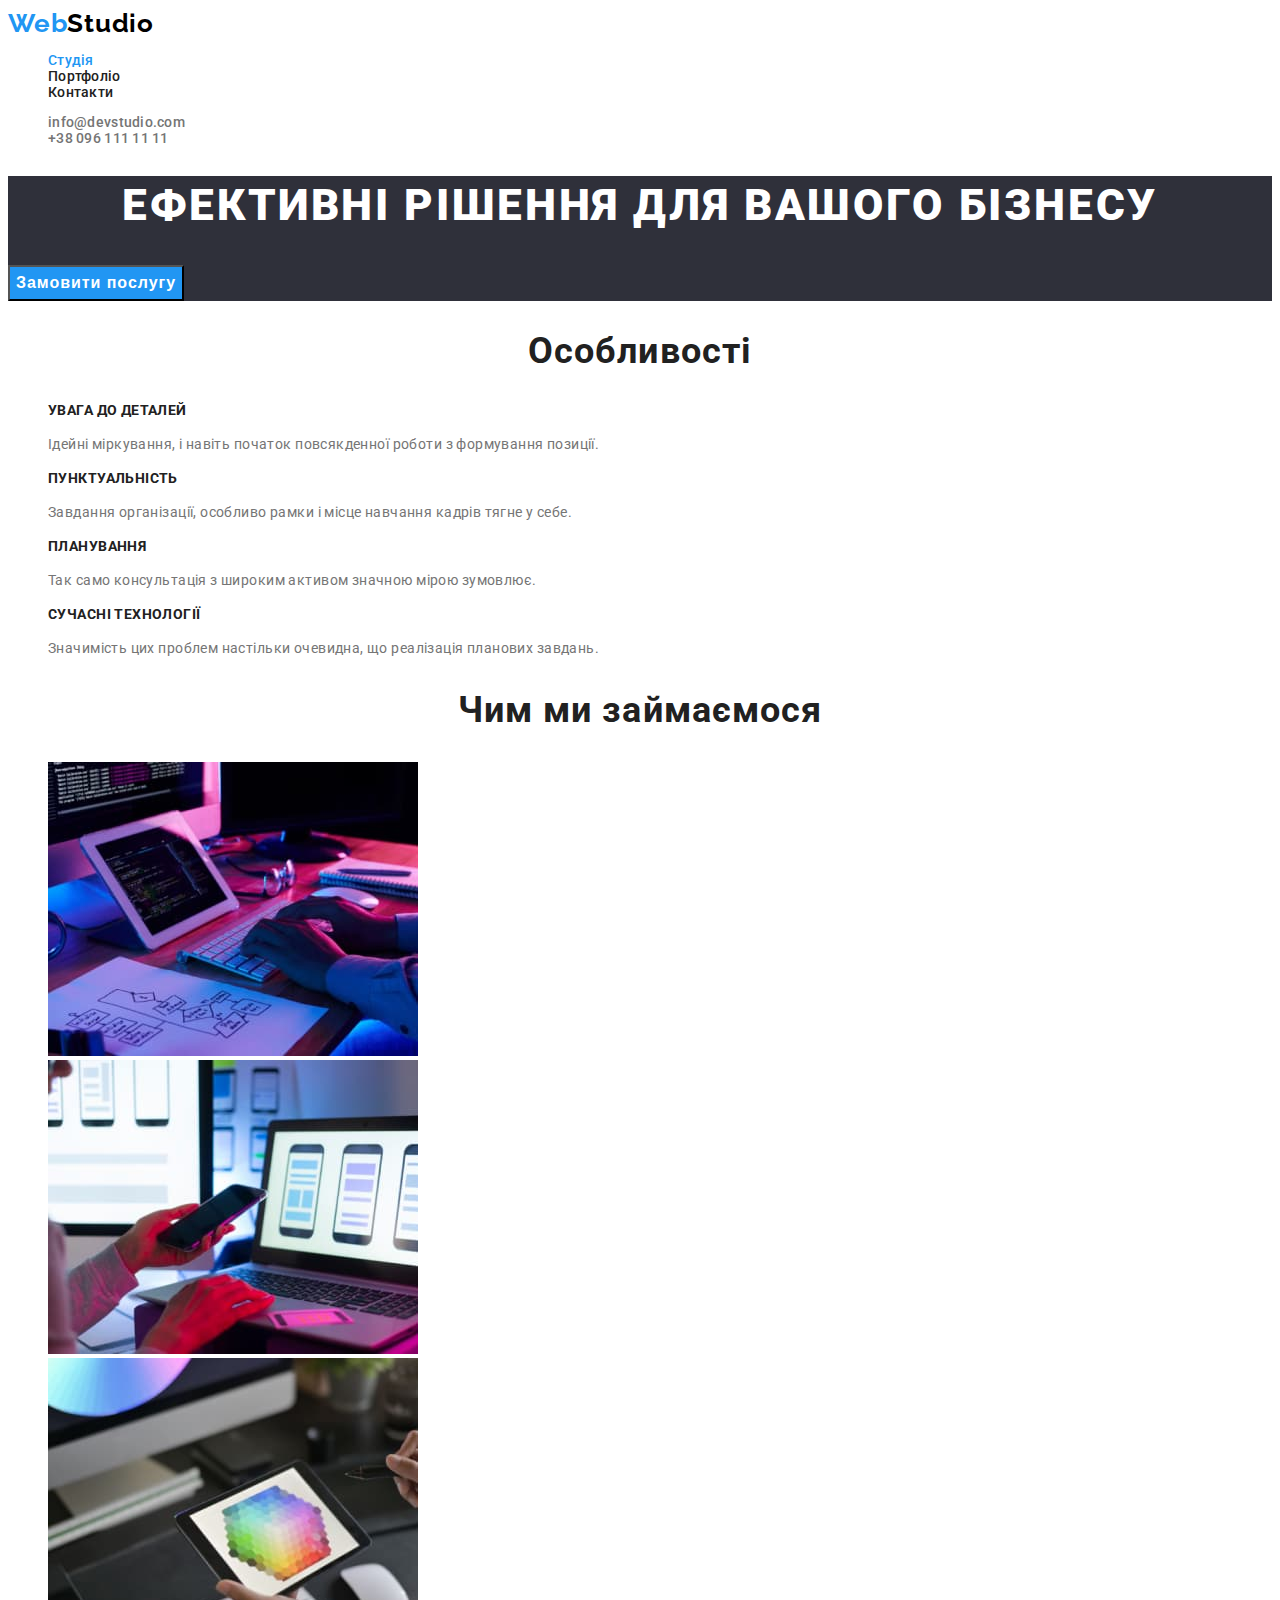
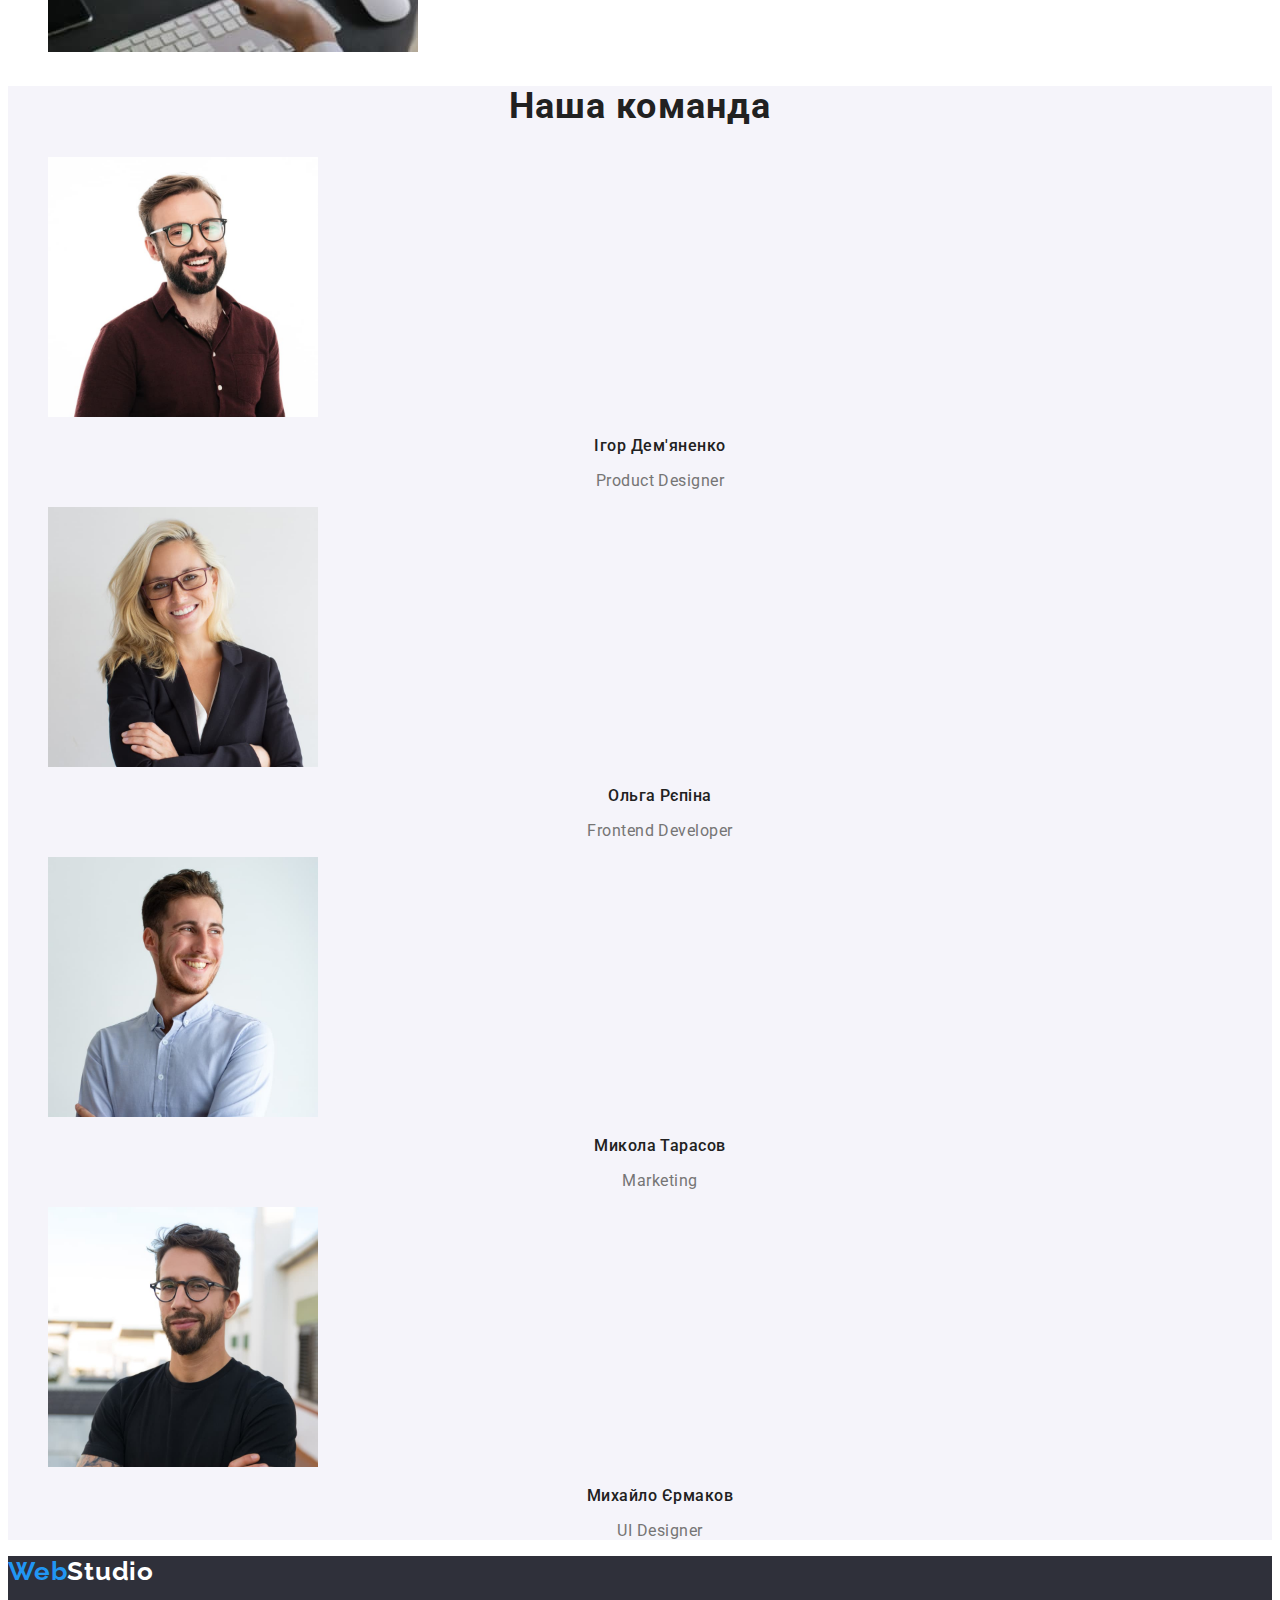
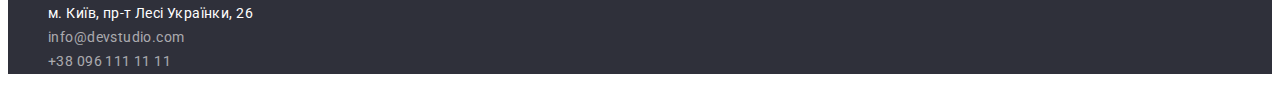
==== commit 8c935e55: "Update" ====
--- a/index.html
+++ b/index.html
@@ -35,7 +35,7 @@
     </ul>
   </header>
   <main>
-    <section>
+    <section class="cap">
       <h1 class="main-name">Ефективні рішення для вашого бізнесу</h1>
       <button type="button" class="order-button">Замовити послугу</button>
     </section>
@@ -95,8 +95,8 @@
     </section>
   </main>
   <footer class="bottom">
-    <a href="./index.html" class="logo-beginning">Web<span class="logo-continuation">Studio</span></a>
-    <address>
+    <a href="./index.html" class="logo-beginning">Web<span class="logo-continuation logo-foot">Studio</span></a>
+    <address class="footer-contacts">
       <ul class="list">
         <li><a
             href="https://www.google.com/maps/d/u/0/viewer?mid=10uSM3H-mIU3GznYo2szRIEphczw&hl=en_US&ll=50.42732700000001%2C30.538092&z=17"
--- a/css/styles.css
+++ b/css/styles.css
@@ -6,7 +6,6 @@
     --contact-color: rgba(255, 255, 255, 0.6);
     --filter-color: #F5F4FA;
     --main-background: #2F303A;
-    ;
     --hero-background: #F5F4FA;
 }
 
@@ -23,7 +22,6 @@
 /* header */
 
 .top {
-    font-style: normal;
     font-weight: 500;
     font-size: 14px;
     line-height: 1.14;
@@ -32,7 +30,6 @@
 
 .logo-beginning {
     font-family: 'Raleway';
-    font-style: normal;
     font-weight: 700;
     font-size: 26px;
     line-height: 1.19;
@@ -42,7 +39,6 @@
 
 .logo-continuation {
     font-family: 'Raleway';
-    font-style: normal;
     font-weight: 700;
     font-size: 26px;
     line-height: 1.19;
@@ -82,9 +78,11 @@
 }
 
 /* main index */
+.cap {
+    background-color: var(--main-background);
+}
 
 .main-name {
-    font-style: normal;
     font-weight: 900;
     font-size: 44px;
     line-height: 1.36;
@@ -95,7 +93,6 @@
 }
 
 .order-button {
-    font-style: normal;
     font-weight: 700;
     font-size: 16px;
     line-height: 1.87;
@@ -114,7 +111,6 @@
 }
 
 .secondary-name {
-    font-style: normal;
     font-weight: 700;
     font-size: 36px;
     line-height: 1.16;
@@ -123,7 +119,6 @@
 }
 
 .characteristic {
-    font-style: normal;
     font-weight: 700;
     font-size: 14px;
     line-height: 1.14;
@@ -132,8 +127,6 @@
 }
 
 .description {
-    font-style: normal;
-    font-weight: 400;
     font-size: 14px;
     line-height: 1.71;
     letter-spacing: 0.03em;
@@ -141,7 +134,6 @@
 }
 
 .developer {
-    font-style: normal;
     font-weight: 500;
     font-size: 16px;
     line-height: 1.18;
@@ -150,8 +142,6 @@
 }
 
 .position {
-    font-style: normal;
-    font-weight: 400;
     font-size: 16px;
     line-height: 1.18;
     text-align: center;
@@ -162,7 +152,6 @@
 /* main portfolio */
 
 .name-portfolio {
-    font-style: normal;
     font-weight: 900;
     font-size: 44px;
     line-height: 1.36;
@@ -173,7 +162,6 @@
 }
 
 .filter-button {
-    font-style: normal;
     font-weight: 500;
     font-size: 16px;
     line-height: 1.62;
@@ -194,7 +182,6 @@
 }
 
 .project-name {
-    font-style: normal;
     font-weight: 700;
     font-size: 18px;
     line-height: 2;
@@ -203,23 +190,27 @@
 }
 
 .project-type {
+    font-size: 16px;
+    line-height: 1.87;
+    letter-spacing: 0.03em;
+    color: var(--title-text-color);
+}
+
+/* footer */
+
+.bottom {
+    font-size: 14px;
+    line-height: 1.71;
+    letter-spacing: 0.03em;
+    background-color: var(--main-background);
+}
+
+.logo-foot {
+    color: var(--button-color);
+}
+
+.footer-contacts {
     font-style: normal;
-    font-weight: 400;
-    font-size: 16px;
-    line-height: 1.87;
-    letter-spacing: 0.03em;
-    color: var(--title-text-color);
-}
-
-/* footer */
-
-.bottom {
-    font-style: normal;
-    font-weight: 400;
-    font-size: 14px;
-    line-height: 1.71;
-    letter-spacing: 0.03em;
-    background-color: var(--main-background);
 }
 
 .location {
